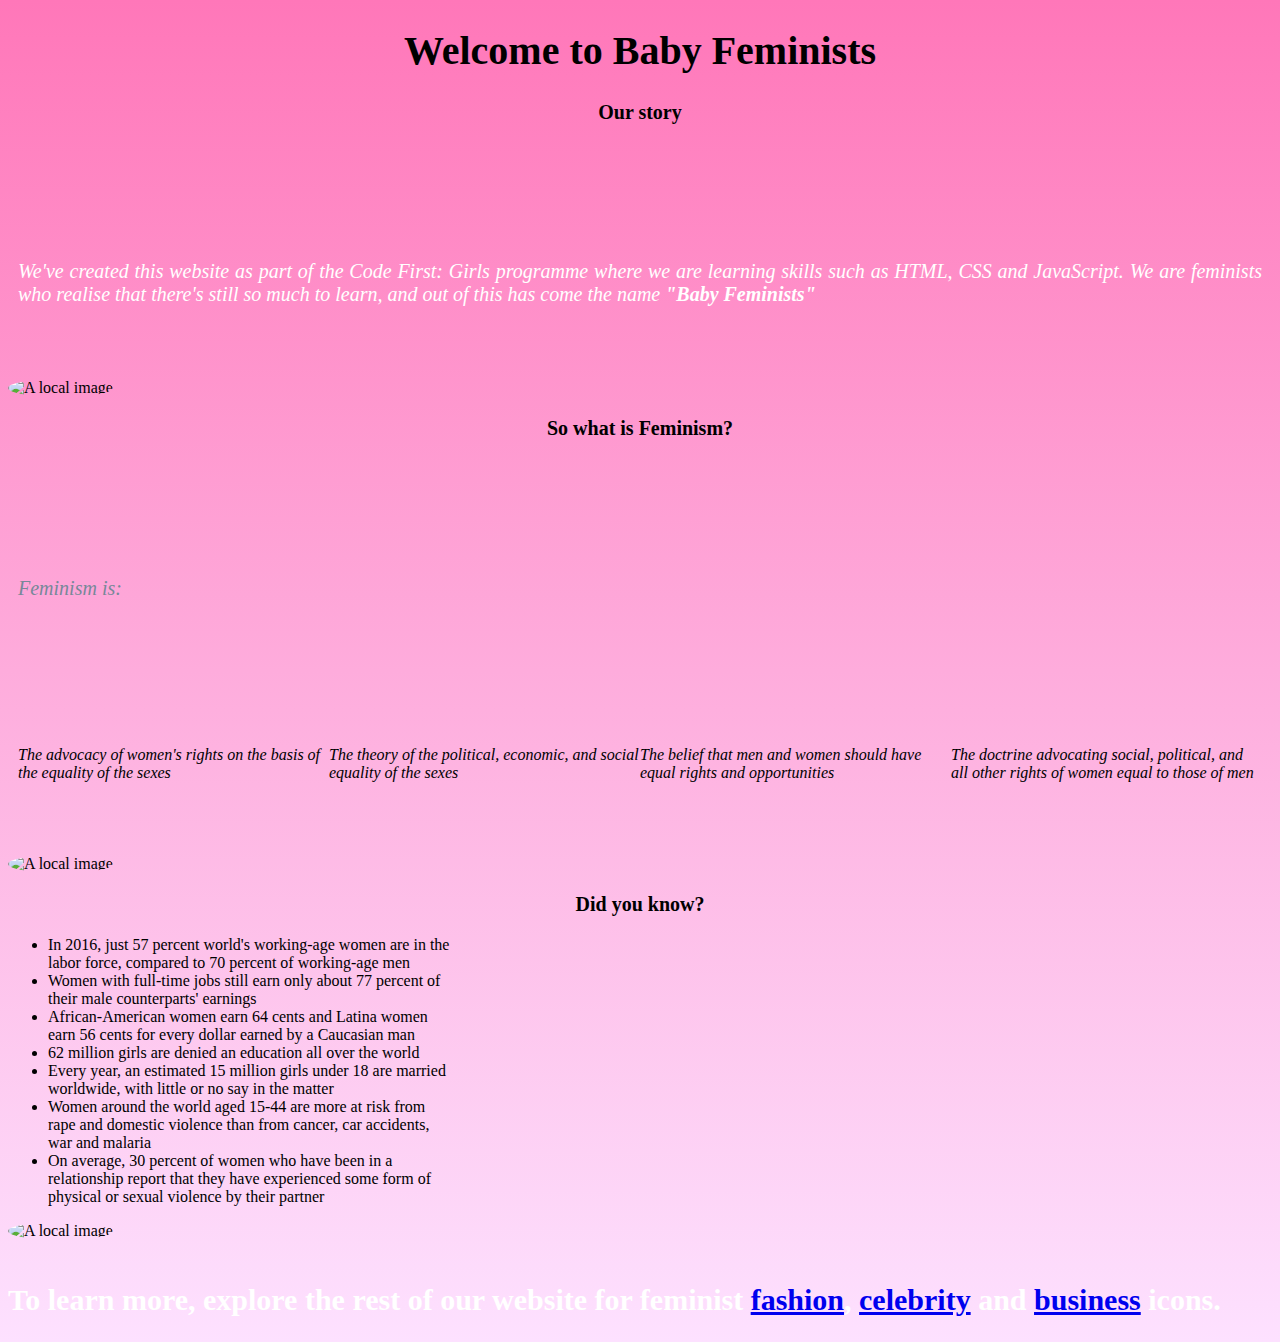
==== aboutpage.html @ 81257fd6 "edited css a little" ====
<!DOCTYPE html>
<html>
<head>
  <link rel=stylesheet type="text/css" href="./babyfeminist.css">
  <title>About us page</title>
</head>
<body>
  <h1>Welcome to Baby Feminists</h1>

<div id="whitneystext">
  <h3>Our story</h3>

  <p id="introtext">We've created this website as part of the Code First: Girls programme where we are learning skills such as HTML, CSS and JavaScript. We are feminists who realise that there's <em>still</em> so much to learn, and out of this has come the name <em><b>"Baby Feminists"</b></em></p>

  <img src="https://image.flaticon.com/icons/svg/1593/1593164.svg" alt="A local image" width="200px">


    <h3>So what is Feminism?</h3>

  <p>Feminism is:</p>
      <ol>
        <li>The advocacy of women's rights on the basis of the equality of the sexes</li>
        <li>The theory of the political, economic, and social equality of the sexes</li>
        <li>The belief that men and women should have equal rights and opportunities</li>
        <li>The doctrine advocating social, political, and all other rights of women equal to those of men</li>
      </ol>

  <img src="https://image.flaticon.com/icons/svg/1593/1593175.svg" alt="A local image" width="200px">

  <h3>Did you know?</h3>
        <ul>
          <li>In 2016, just 57 percent world's working-age women are in the labor force, compared to 70 percent of working-age men</li>
          <li>Women with full-time jobs still earn only about 77 percent of their male counterparts' earnings</li>
          <li>African-American women earn 64 cents and Latina women earn 56 cents for every dollar earned by a Caucasian man</li>
          <li>62 million girls are denied an education all over the world</li>
          <li>Every year, an estimated 15 million girls under 18 are married worldwide, with little or no say in the matter</li>
          <li>Women around the world aged 15-44 are more at risk from rape and domestic violence than from cancer, car accidents, war and malaria</li>
          <li>On average, 30 percent of women who have been in a relationship report that they have experienced some form of physical or sexual violence by their partner</li>
        </ul>

  <img src="https://image.flaticon.com/icons/svg/120/120713.svg" alt="A local image" width="200px">

</div>

<br>
<h2>To learn more, explore the rest of our website for feminist <a href="fashion.html">fashion</a>, <a href="celebrity.html">celebrity</a> and <a href="businessicon.html">business</a> icons.</h2>

</body>
</html>
---- babyfeminist.css ----
body {
        /* background-color: rgb(255,228,225) */

        background: rgb(2,0,36);
        background: linear-gradient(180deg, rgba(2,0,36,1) 0%, rgba(255,119,185,1) 0%, rgba(253,225,255,1) 100%);
}

p    {
        color: rgb(119,136,153);
        font-size: 20px;
        text-align: justify;
        padding: 10px 10px 10px;
        margin-bottom: 5%;
        margin-top: 10%;
        font-style: italic;
        justify-content: space-evenly;
}
img {
        filter: grayscale(99%);
        width: 250px;
        height: 250px;
        border-radius: 50%;
        margin-left: auto;
        margin-right: auto;
}
h1 {
        text-align: center;
        font-size: 40px;

}
h2 {
        text-align:inherit;
        font-size: 30px;
        color: white;
}

h3 {
        text-align: center;
        font-size: 20px;
}

ol {
        list-style: none;
        padding: 10px 10px 10px;
        margin-bottom: 5%;
        margin-top: 10%;
        font-style: italic;
        display: flex;
        justify-content: space-evenly;
}
li {
        width: 33.3%
}

div#whitneystext img {
        filter: none;
        width: 100px;
        height: 100px;
        border-radius: 50%;
        margin-left: auto;
        margin-right: auto;
}

p#introtext  {color: white;}
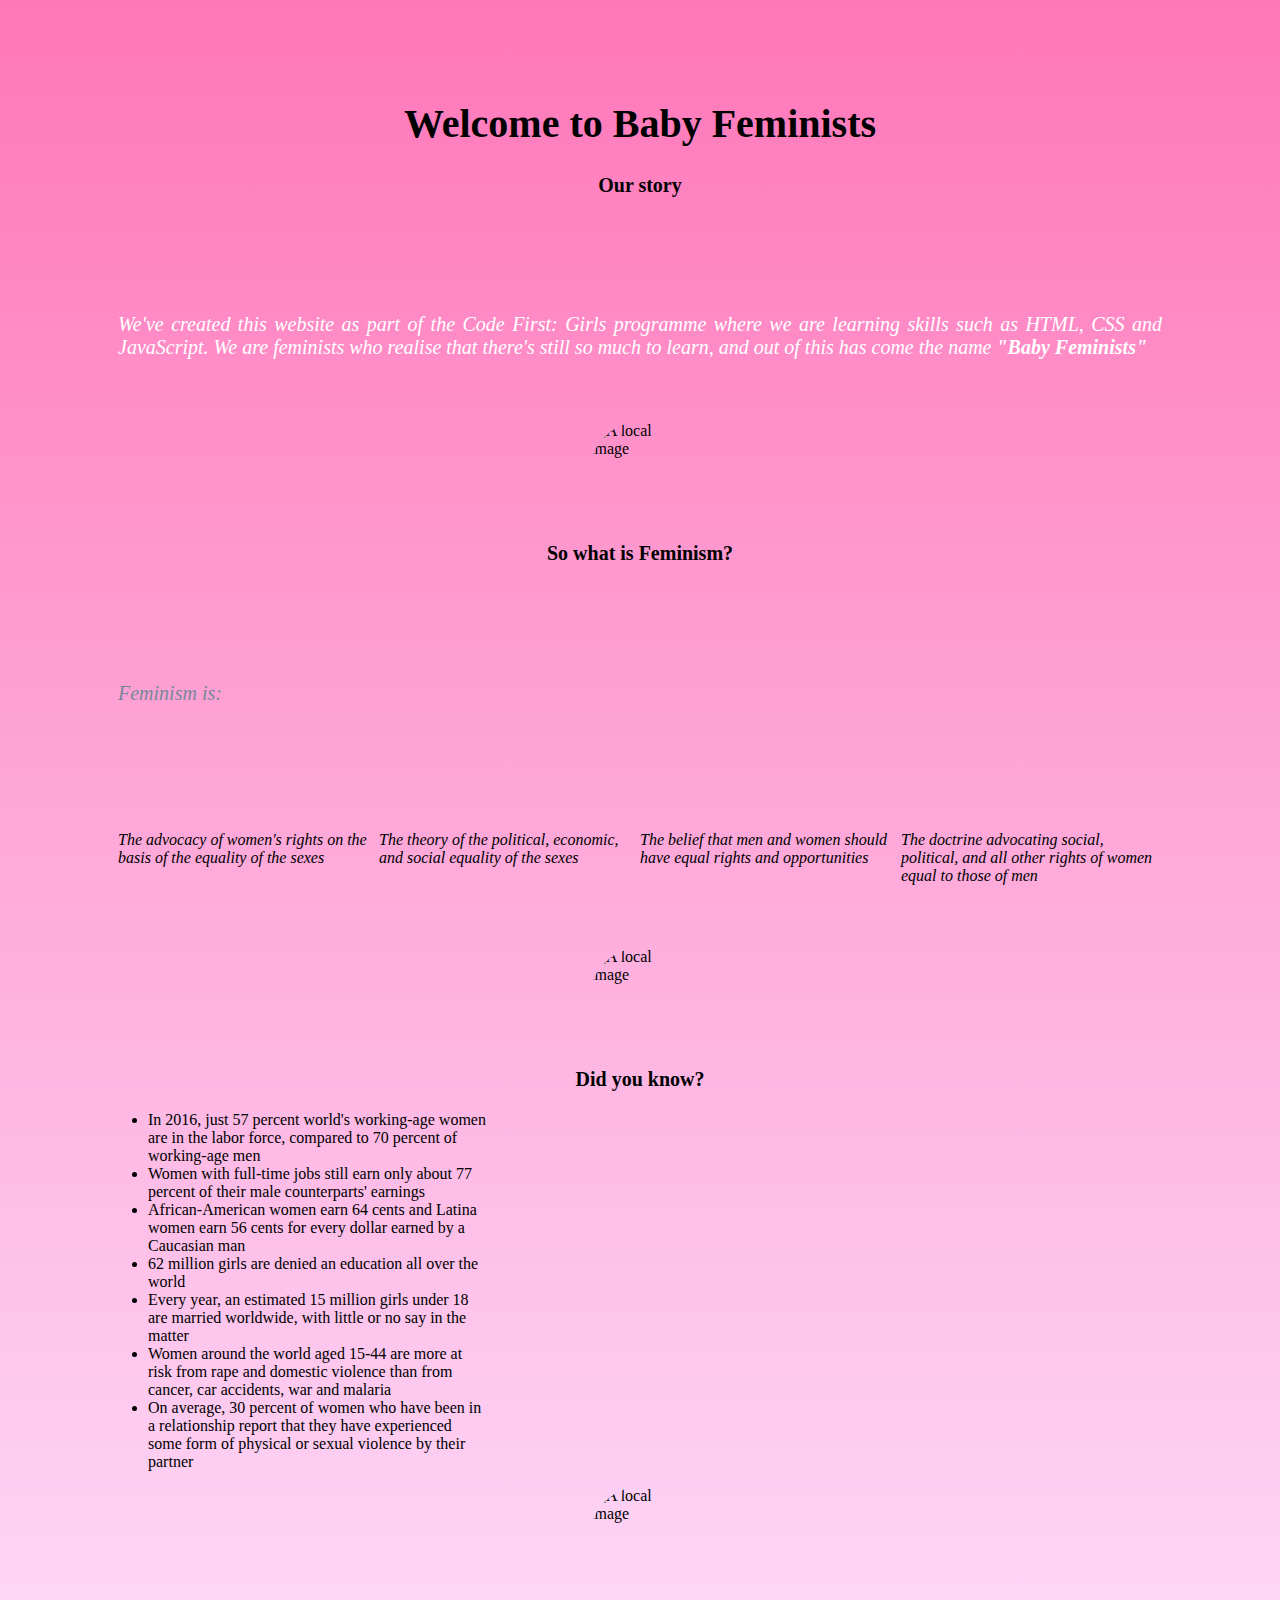
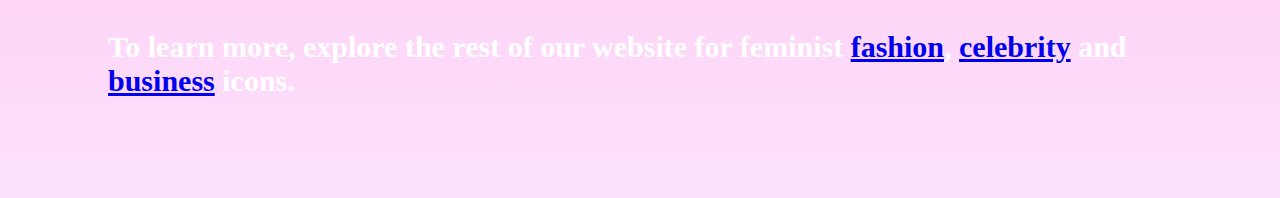
==== commit 556654d3: "edit more" ====
--- a/aboutpage.html
+++ b/aboutpage.html
@@ -5,6 +5,7 @@
   <title>About us page</title>
 </head>
 <body>
+  <div id="pagecontents">
   <h1>Welcome to Baby Feminists</h1>
 
 <div id="whitneystext">
@@ -45,5 +46,7 @@
 <br>
 <h2>To learn more, explore the rest of our website for feminist <a href="fashion.html">fashion</a>, <a href="celebrity.html">celebrity</a> and <a href="businessicon.html">business</a> icons.</h2>
 
+</div>
+
 </body>
 </html>
--- a/babyfeminist.css
+++ b/babyfeminist.css
@@ -22,6 +22,9 @@
         border-radius: 50%;
         margin-left: auto;
         margin-right: auto;
+        display: block;
+
+
 }
 h1 {
         text-align: center;
@@ -61,4 +64,10 @@
         margin-right: auto;
 }
 
-p#introtext  {color: white;} 
+p#introtext  {color: white;
+
+}
+
+div#pagecontents {margin: 100px
+  /* text-align: center */
+}
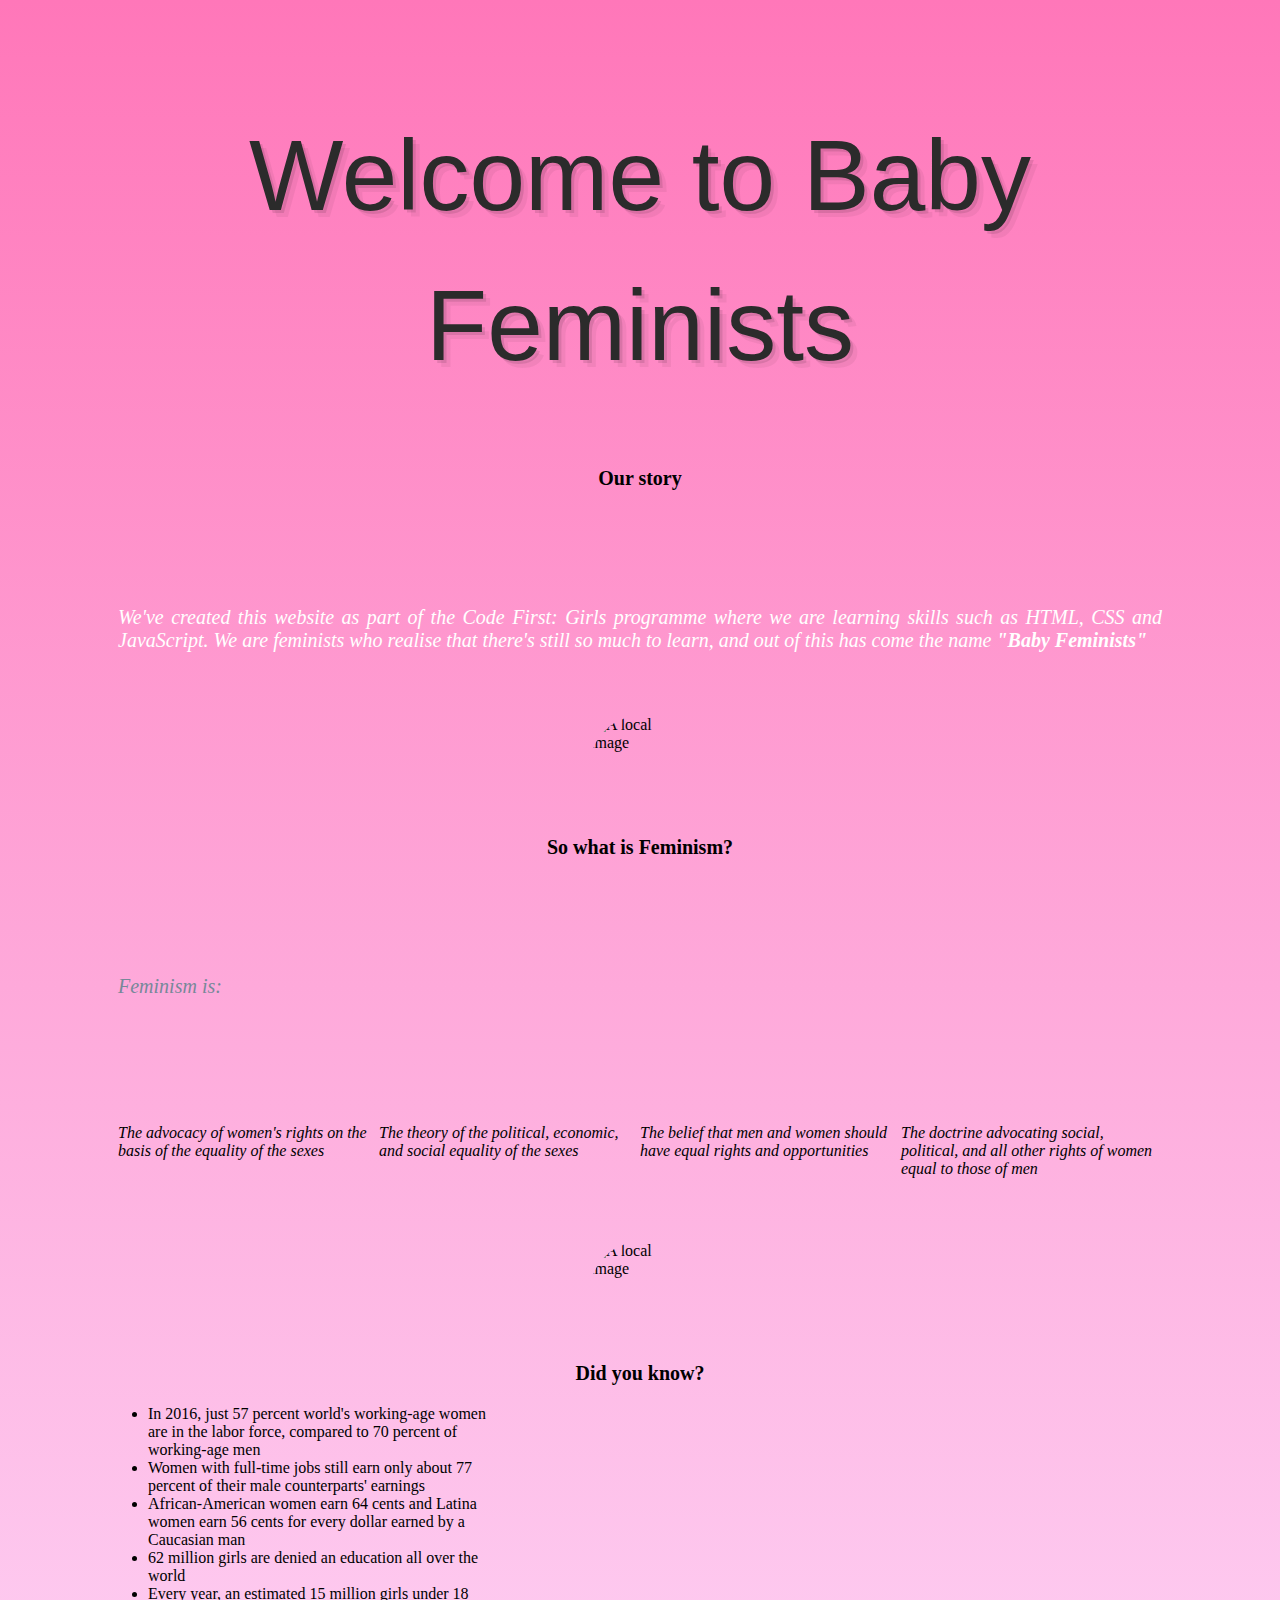
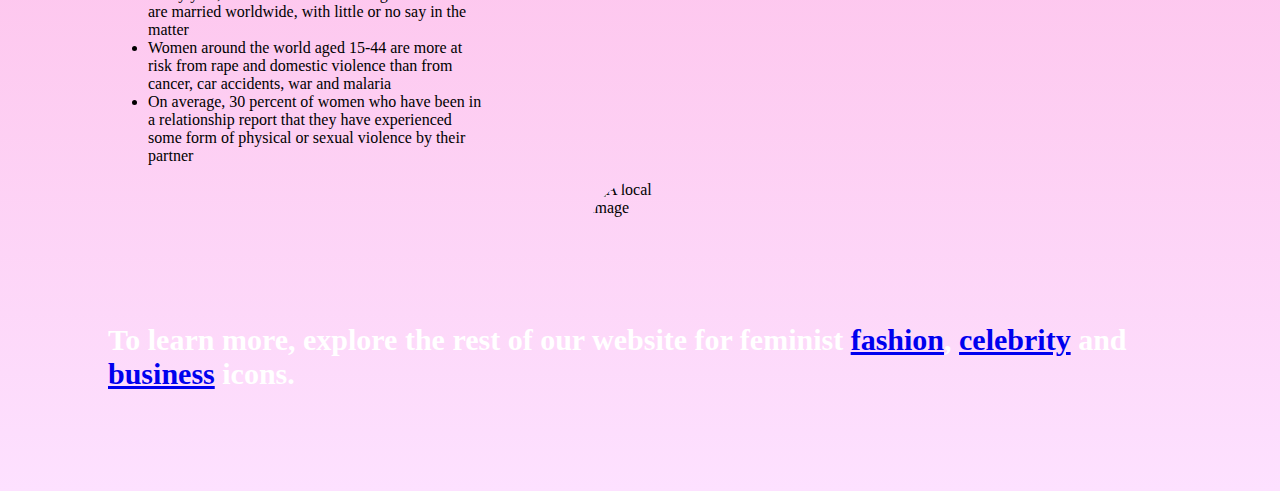
==== commit 6f574c5b: "xx" ====
--- a/aboutpage.html
+++ b/aboutpage.html
@@ -1,7 +1,7 @@
 <!DOCTYPE html>
 <html>
 <head>
-  <link rel=stylesheet type="text/css" href="./babyfeminist.css">
+  <link rel=stylesheet type="text/css" href="./styles.css">
   <title>About us page</title>
 </head>
 <body>
--- a/styles.css
+++ b/styles.css
@@ -0,0 +1,76 @@
+body {
+        /* background-color: rgb(255,228,225) */
+
+        background: rgb(2,0,36);
+        background: linear-gradient(180deg, rgba(2,0,36,1) 0%, rgba(255,119,185,1) 0%, rgba(253,225,255,1) 100%);
+}
+
+p    {
+        color: rgb(119,136,153);
+        font-size: 20px;
+        text-align: justify;
+        padding: 10px 10px 10px;
+        margin-bottom: 5%;
+        margin-top: 10%;
+        font-style: italic;
+        justify-content: space-evenly;
+}
+img {
+        filter: grayscale(99%);
+        width: 250px;
+        height: 250px;
+        border-radius: 50%;
+        margin-left: auto;
+        margin-right: auto;
+        display: block;
+
+
+}
+h1 {
+        text-align: center;
+        font-size: 40px;
+        font: 400 100px/1.5 'Pacifico', Helvetica, sans-serif;
+ color: #2b2b2b;
+ text-shadow: 3px 3px 0px rgba(0,0,0,0.1), 7px 7px 0px rgba(0,0,0,0.05);
+
+}
+h2 {
+        text-align:inherit;
+        font-size: 30px;
+        color: white;
+}
+
+h3 {
+        text-align: center;
+        font-size: 20px;
+}
+
+ol {
+        list-style: none;
+        padding: 10px 10px 10px;
+        margin-bottom: 5%;
+        margin-top: 10%;
+        font-style: italic;
+        display: flex;
+        justify-content: space-evenly;
+}
+li {
+        width: 33.3%
+}
+
+div#whitneystext img {
+        filter: none;
+        width: 100px;
+        height: 100px;
+        border-radius: 50%;
+        margin-left: auto;
+        margin-right: auto;
+}
+
+p#introtext  {color: white;
+
+}
+
+div#pagecontents {margin: 100px
+  /* text-align: center */
+}
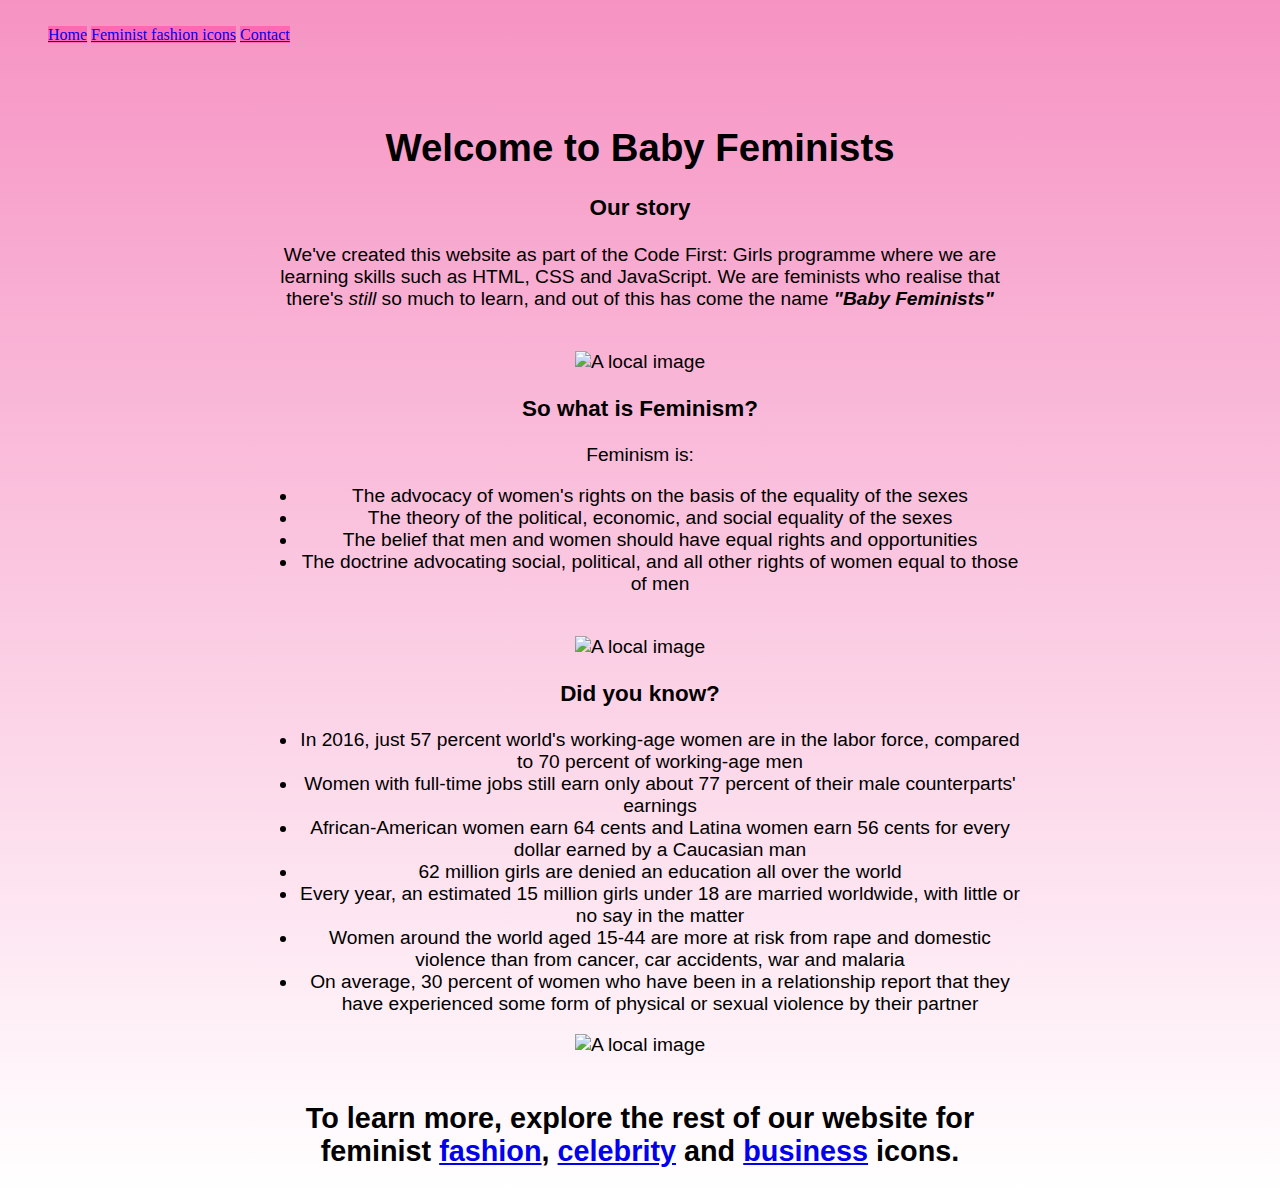
==== commit c3dcfcf3: "edited css" ====
--- a/aboutpage.html
+++ b/aboutpage.html
@@ -1,35 +1,47 @@
 <!DOCTYPE html>
 <html>
 <head>
-  <link rel=stylesheet type="text/css" href="./styles.css">
+  <link rel=stylesheet type="text/css" href="./aboutpage.css">
   <title>About us page</title>
 </head>
 <body>
+
+  <div id="nav">
+    <div class="table">
+      <ul id="horizontal-list">
+        <li><a href="index.html">Home</a></li>
+        <li><a href="feministfashionistas.html">Feminist fashion icons</a></li>
+        <li><a href="Queens.html">Contact</a></li>
+      </ul>
+    </div>
+  </div>
+
   <div id="pagecontents">
+
   <h1>Welcome to Baby Feminists</h1>
 
 <div id="whitneystext">
   <h3>Our story</h3>
 
   <p id="introtext">We've created this website as part of the Code First: Girls programme where we are learning skills such as HTML, CSS and JavaScript. We are feminists who realise that there's <em>still</em> so much to learn, and out of this has come the name <em><b>"Baby Feminists"</b></em></p>
-
+<br>
   <img src="https://image.flaticon.com/icons/svg/1593/1593164.svg" alt="A local image" width="200px">
 
 
     <h3>So what is Feminism?</h3>
 
   <p>Feminism is:</p>
-      <ol>
+      <ul id="about">
         <li>The advocacy of women's rights on the basis of the equality of the sexes</li>
         <li>The theory of the political, economic, and social equality of the sexes</li>
         <li>The belief that men and women should have equal rights and opportunities</li>
         <li>The doctrine advocating social, political, and all other rights of women equal to those of men</li>
-      </ol>
-
+      </ul>
+<br>
   <img src="https://image.flaticon.com/icons/svg/1593/1593175.svg" alt="A local image" width="200px">
 
   <h3>Did you know?</h3>
-        <ul>
+        <ul id="about">
           <li>In 2016, just 57 percent world's working-age women are in the labor force, compared to 70 percent of working-age men</li>
           <li>Women with full-time jobs still earn only about 77 percent of their male counterparts' earnings</li>
           <li>African-American women earn 64 cents and Latina women earn 56 cents for every dollar earned by a Caucasian man</li>
--- a/aboutpage.css
+++ b/aboutpage.css
@@ -0,0 +1,36 @@
+body {
+
+background: linear-gradient(180deg, rgba(2,0,36,1) 0%, rgba(246,147,195,1) 0%, rgba(255,255,255,1) 100%);
+}
+
+
+
+
+  div#pagecontents {
+    margin-top: 0px;
+  margin-right: 250px;
+  margin-bottom: auto;
+  margin-left: 250px;
+  text-align: center;
+  font-size: 120%;
+  font-family: sans-serif;
+  }
+
+img {width: 10%;}
+
+
+#nav {
+	height: 84px;
+}
+
+
+
+ul#horizontal-list {
+	min-width: 100px;
+	list-style: none;
+	padding-top: 10px;
+	}
+	ul#horizontal-list li {
+		display: inline;
+    background-color: hotpink;
+	}
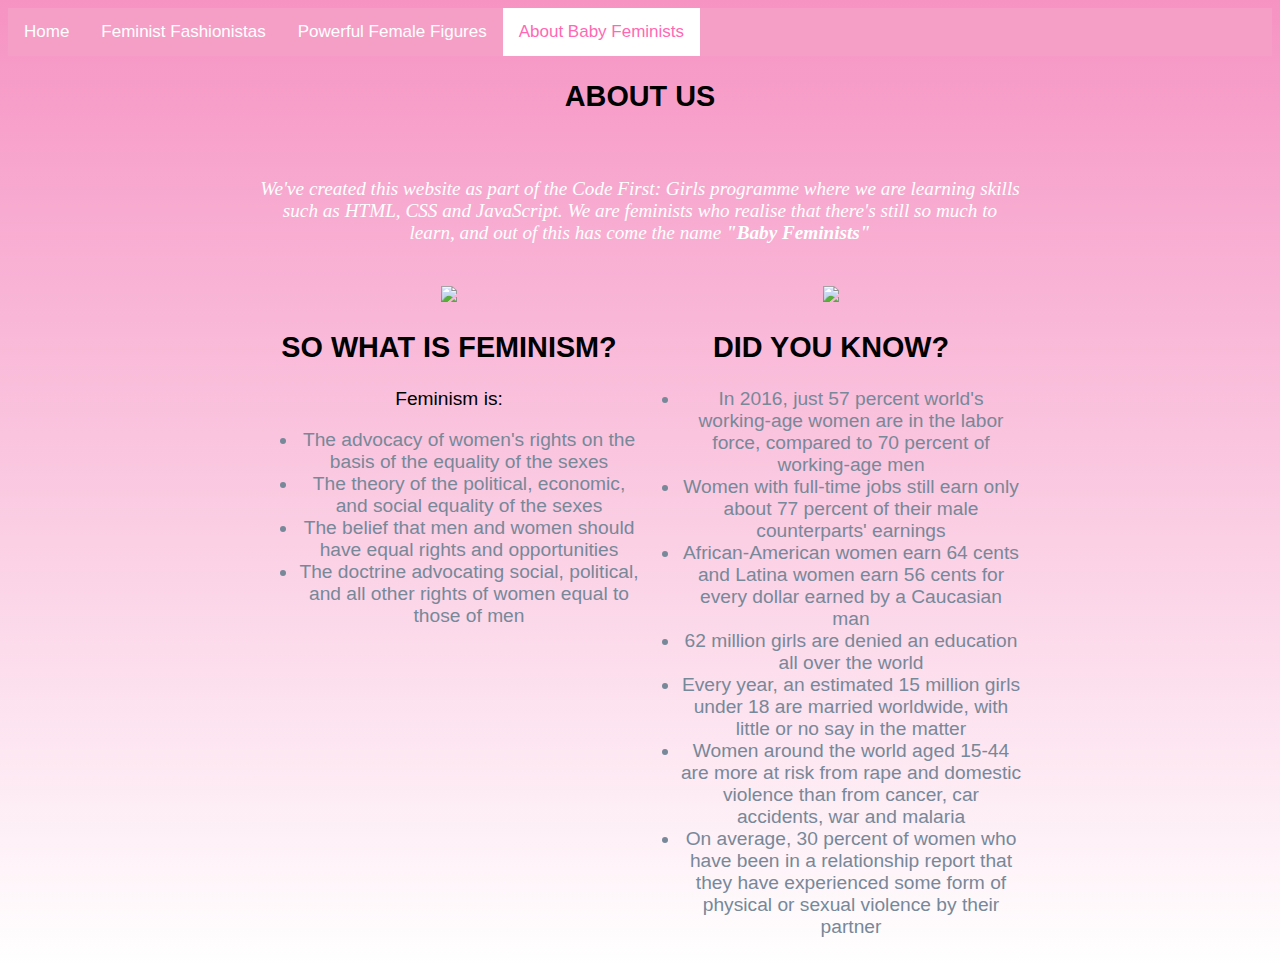
==== commit c2605aba: "added nav bar" ====
--- a/aboutpage.html
+++ b/aboutpage.html
@@ -6,42 +6,45 @@
 </head>
 <body>
 
-  <div id="nav">
-    <div class="table">
-      <ul id="horizontal-list">
-        <li><a href="index.html">Home</a></li>
-        <li><a href="feministfashionistas.html">Feminist fashion icons</a></li>
-        <li><a href="Queens.html">Contact</a></li>
-      </ul>
-    </div>
+  <div class="navbar">
+    <a  href="./index.html">Home</a>
+    <a  href="./feministfashionistas.html">Feminist Fashionistas</a>
+    <a href="./Queens.html">Powerful Female Figures</a>
+    <a class="active" href="./aboutpage.html">About Baby Feminists</a>
   </div>
 
+
   <div id="pagecontents">
+  <h2>ABOUT US</h2>
 
-  <h1>Welcome to Baby Feminists</h1>
+<br>
 
-<div id="whitneystext">
-  <h3>Our story</h3>
+  <div id="whitneystext">
 
-  <p id="introtext">We've created this website as part of the Code First: Girls programme where we are learning skills such as HTML, CSS and JavaScript. We are feminists who realise that there's <em>still</em> so much to learn, and out of this has come the name <em><b>"Baby Feminists"</b></em></p>
-<br>
-  <img src="https://image.flaticon.com/icons/svg/1593/1593164.svg" alt="A local image" width="200px">
+    <p id="introtext">We've created this website as part of the Code First: Girls programme where we are learning skills such as HTML, CSS and JavaScript. We are feminists who realise that there's <em>still</em> so much to learn, and out of this has come the name <em><b>"Baby Feminists"</b></em></p>
 
 
-    <h3>So what is Feminism?</h3>
-
-  <p>Feminism is:</p>
-      <ul id="about">
+<br>
+  <div class="container">
+  <div>
+     <img src="https://image.flaticon.com/icons/svg/1593/1593175.svg">
+       <h2>SO WHAT IS FEMINISM?</h2>
+   <p>
+      Feminism is: </p>
+      <ul>
         <li>The advocacy of women's rights on the basis of the equality of the sexes</li>
         <li>The theory of the political, economic, and social equality of the sexes</li>
         <li>The belief that men and women should have equal rights and opportunities</li>
         <li>The doctrine advocating social, political, and all other rights of women equal to those of men</li>
       </ul>
-<br>
-  <img src="https://image.flaticon.com/icons/svg/1593/1593175.svg" alt="A local image" width="200px">
 
-  <h3>Did you know?</h3>
-        <ul id="about">
+  </div>
+
+  <div>
+  <img src="https://image.flaticon.com/icons/svg/120/120713.svg">
+     <h2>DID YOU KNOW?</h2>
+
+    <ul>
           <li>In 2016, just 57 percent world's working-age women are in the labor force, compared to 70 percent of working-age men</li>
           <li>Women with full-time jobs still earn only about 77 percent of their male counterparts' earnings</li>
           <li>African-American women earn 64 cents and Latina women earn 56 cents for every dollar earned by a Caucasian man</li>
@@ -50,15 +53,14 @@
           <li>Women around the world aged 15-44 are more at risk from rape and domestic violence than from cancer, car accidents, war and malaria</li>
           <li>On average, 30 percent of women who have been in a relationship report that they have experienced some form of physical or sexual violence by their partner</li>
         </ul>
+  </div>
+  </div>
 
-  <img src="https://image.flaticon.com/icons/svg/120/120713.svg" alt="A local image" width="200px">
 
 </div>
 
-<br>
-<h2>To learn more, explore the rest of our website for feminist <a href="fashion.html">fashion</a>, <a href="celebrity.html">celebrity</a> and <a href="businessicon.html">business</a> icons.</h2>
+</div>
 
-</div>
 
 </body>
 </html>
--- a/aboutpage.css
+++ b/aboutpage.css
@@ -1,10 +1,52 @@
+
+.navbar {
+  background-color: #f59fc7;
+  overflow: hidden;
+}
+
+.navbar a {
+  float: left;
+  color: white;
+  text-align: center;
+  padding: 14px 16px;
+  text-decoration: none;
+  font-size: 17px;
+  font-family: sans-serif;
+}
+
+.navbar a:hover {
+  background-color: hotpink;
+  color: black;
+}
+
+.navbar a.active {
+  background-color: white;
+  color: hotpink;
+}
+
 body {
 
 background: linear-gradient(180deg, rgba(2,0,36,1) 0%, rgba(246,147,195,1) 0%, rgba(255,255,255,1) 100%);
 }
 
+ul{    color: rgb(119,136,153);}
 
 
+.container {
+ display: flex;
+ flex-wrap: wrap;
+}
+
+.container > div {
+ width: 50%
+}
+
+a {
+ font-size: 0px;
+}
+
+h1 {font-family: sans-serif;
+}
 
   div#pagecontents {
     margin-top: 0px;
@@ -16,21 +58,14 @@
   font-family: sans-serif;
   }
 
-img {width: 10%;}
+img {width: 30%;}
 
 
-#nav {
-	height: 84px;
-}
+img#border {width: 100%;}
 
 
+p#introtext  {color: white;
+    font-style: italic;
+    font-family: fantasy;
 
-ul#horizontal-list {
-	min-width: 100px;
-	list-style: none;
-	padding-top: 10px;
-	}
-	ul#horizontal-list li {
-		display: inline;
-    background-color: hotpink;
-	}
+}
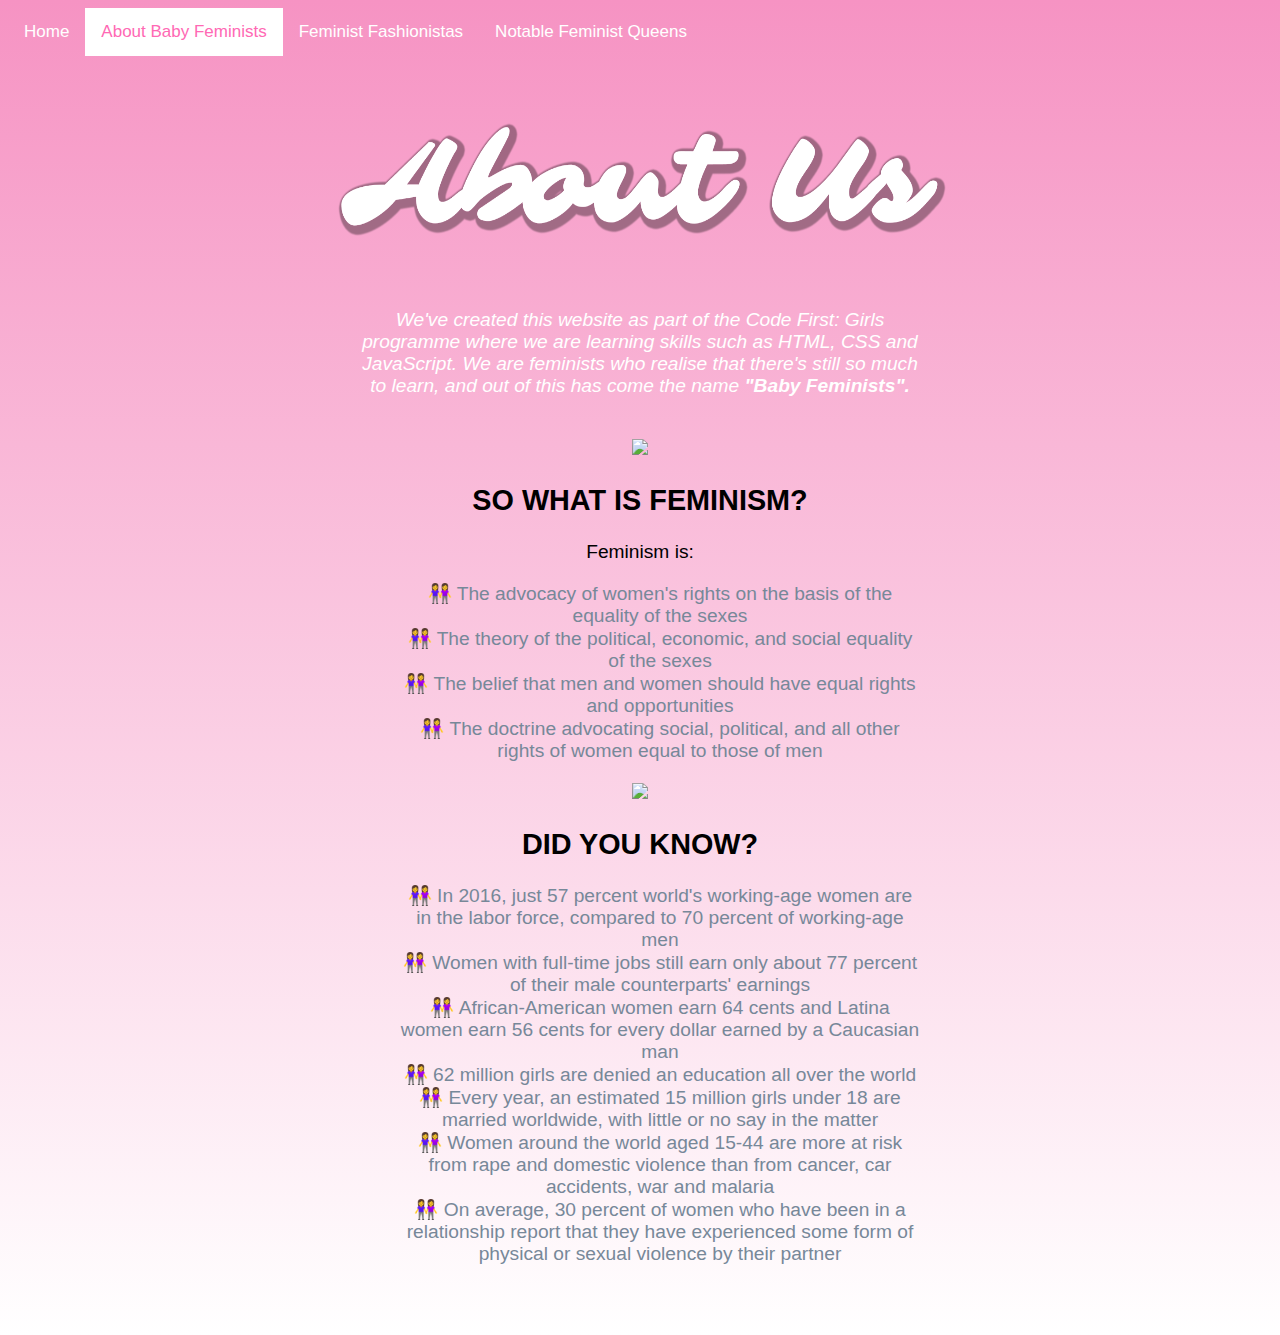
==== commit 89d9b48d: "cleaned up css" ====
--- a/aboutpage.html
+++ b/aboutpage.html
@@ -8,20 +8,21 @@
 
   <div class="navbar">
     <a  href="./index.html">Home</a>
+    <a class="active" href="./aboutpage.html">About Baby Feminists</a>
     <a  href="./feministfashionistas.html">Feminist Fashionistas</a>
-    <a href="./Queens.html">Powerful Female Figures</a>
-    <a class="active" href="./aboutpage.html">About Baby Feminists</a>
+    <a href="./Queens.html">Notable Feminist Queens</a>
+
   </div>
 
+<img id="title" src="./6.png">
+  <div id="pagecontents">
 
-  <div id="pagecontents">
-  <h2>ABOUT US</h2>
 
 <br>
 
   <div id="whitneystext">
 
-    <p id="introtext">We've created this website as part of the Code First: Girls programme where we are learning skills such as HTML, CSS and JavaScript. We are feminists who realise that there's <em>still</em> so much to learn, and out of this has come the name <em><b>"Baby Feminists"</b></em></p>
+    <p id="introtext">We've created this website as part of the Code First: Girls programme where we are learning skills such as HTML, CSS and JavaScript. We are feminists who realise that there's <em>still</em> so much to learn, and out of this has come the name <em><b>"Baby Feminists".</b></em></p>
 
 
 <br>
@@ -32,28 +33,28 @@
    <p>
       Feminism is: </p>
       <ul>
-        <li>The advocacy of women's rights on the basis of the equality of the sexes</li>
-        <li>The theory of the political, economic, and social equality of the sexes</li>
-        <li>The belief that men and women should have equal rights and opportunities</li>
-        <li>The doctrine advocating social, political, and all other rights of women equal to those of men</li>
+        <li>👭 The advocacy of women's rights on the basis of the equality of the sexes</li>
+        <li>👭 The theory of the political, economic, and social equality of the sexes</li>
+        <li>👭 The belief that men and women should have equal rights and opportunities</li>
+        <li>👭 The doctrine advocating social, political, and all other rights of women equal to those of men</li>
       </ul>
+
+      <img src="https://image.flaticon.com/icons/svg/120/120713.svg">
+         <h2>DID YOU KNOW?</h2>
+
+        <ul>
+              <li>👭 In 2016, just 57 percent world's working-age women are in the labor force, compared to 70 percent of working-age men</li>
+              <li>👭 Women with full-time jobs still earn only about 77 percent of their male counterparts' earnings</li>
+              <li>👭 African-American women earn 64 cents and Latina women earn 56 cents for every dollar earned by a Caucasian man</li>
+              <li>👭 62 million girls are denied an education all over the world</li>
+              <li>👭 Every year, an estimated 15 million girls under 18 are married worldwide, with little or no say in the matter</li>
+              <li>👭 Women around the world aged 15-44 are more at risk from rape and domestic violence than from cancer, car accidents, war and malaria</li>
+              <li>👭 On average, 30 percent of women who have been in a relationship report that they have experienced some form of physical or sexual violence by their partner</li>
+            </ul>
 
   </div>
 
-  <div>
-  <img src="https://image.flaticon.com/icons/svg/120/120713.svg">
-     <h2>DID YOU KNOW?</h2>
 
-    <ul>
-          <li>In 2016, just 57 percent world's working-age women are in the labor force, compared to 70 percent of working-age men</li>
-          <li>Women with full-time jobs still earn only about 77 percent of their male counterparts' earnings</li>
-          <li>African-American women earn 64 cents and Latina women earn 56 cents for every dollar earned by a Caucasian man</li>
-          <li>62 million girls are denied an education all over the world</li>
-          <li>Every year, an estimated 15 million girls under 18 are married worldwide, with little or no say in the matter</li>
-          <li>Women around the world aged 15-44 are more at risk from rape and domestic violence than from cancer, car accidents, war and malaria</li>
-          <li>On average, 30 percent of women who have been in a relationship report that they have experienced some form of physical or sexual violence by their partner</li>
-        </ul>
-  </div>
   </div>
 
 
--- a/aboutpage.css
+++ b/aboutpage.css
@@ -1,6 +1,6 @@
 
 .navbar {
-  background-color: #f59fc7;
+  /* background-color: #f59fc7; */
   overflow: hidden;
 }
 
@@ -24,12 +24,23 @@
   color: hotpink;
 }
 
+img#title { width: 1000px;
+ height: 250px;
+ border-radius: 8%;
+ margin-left: auto;
+ margin-right: auto;
+ display: block;
+ margin-bottom: -3%;
+
+}
+
 body {
 
 background: linear-gradient(180deg, rgba(2,0,36,1) 0%, rgba(246,147,195,1) 0%, rgba(255,255,255,1) 100%);
 }
 
-ul{    color: rgb(119,136,153);}
+ul{    color: rgb(119,136,153);
+list-style-type: none;}
 
 
 .container {
@@ -38,7 +49,7 @@
 }
 
 .container > div {
- width: 50%
+ width: 100%
 }
 
 a {
@@ -50,15 +61,15 @@
 
   div#pagecontents {
     margin-top: 0px;
-  margin-right: 250px;
-  margin-bottom: auto;
-  margin-left: 250px;
+  margin-right: 350px;
+  margin-bottom: 50px;
+  margin-left: 350px;
   text-align: center;
   font-size: 120%;
   font-family: sans-serif;
   }
 
-img {width: 30%;}
+img {width: 10%;}
 
 
 img#border {width: 100%;}
@@ -66,6 +77,6 @@
 
 p#introtext  {color: white;
     font-style: italic;
-    font-family: fantasy;
+    /* font-family: sans-serif; */
 
 }
